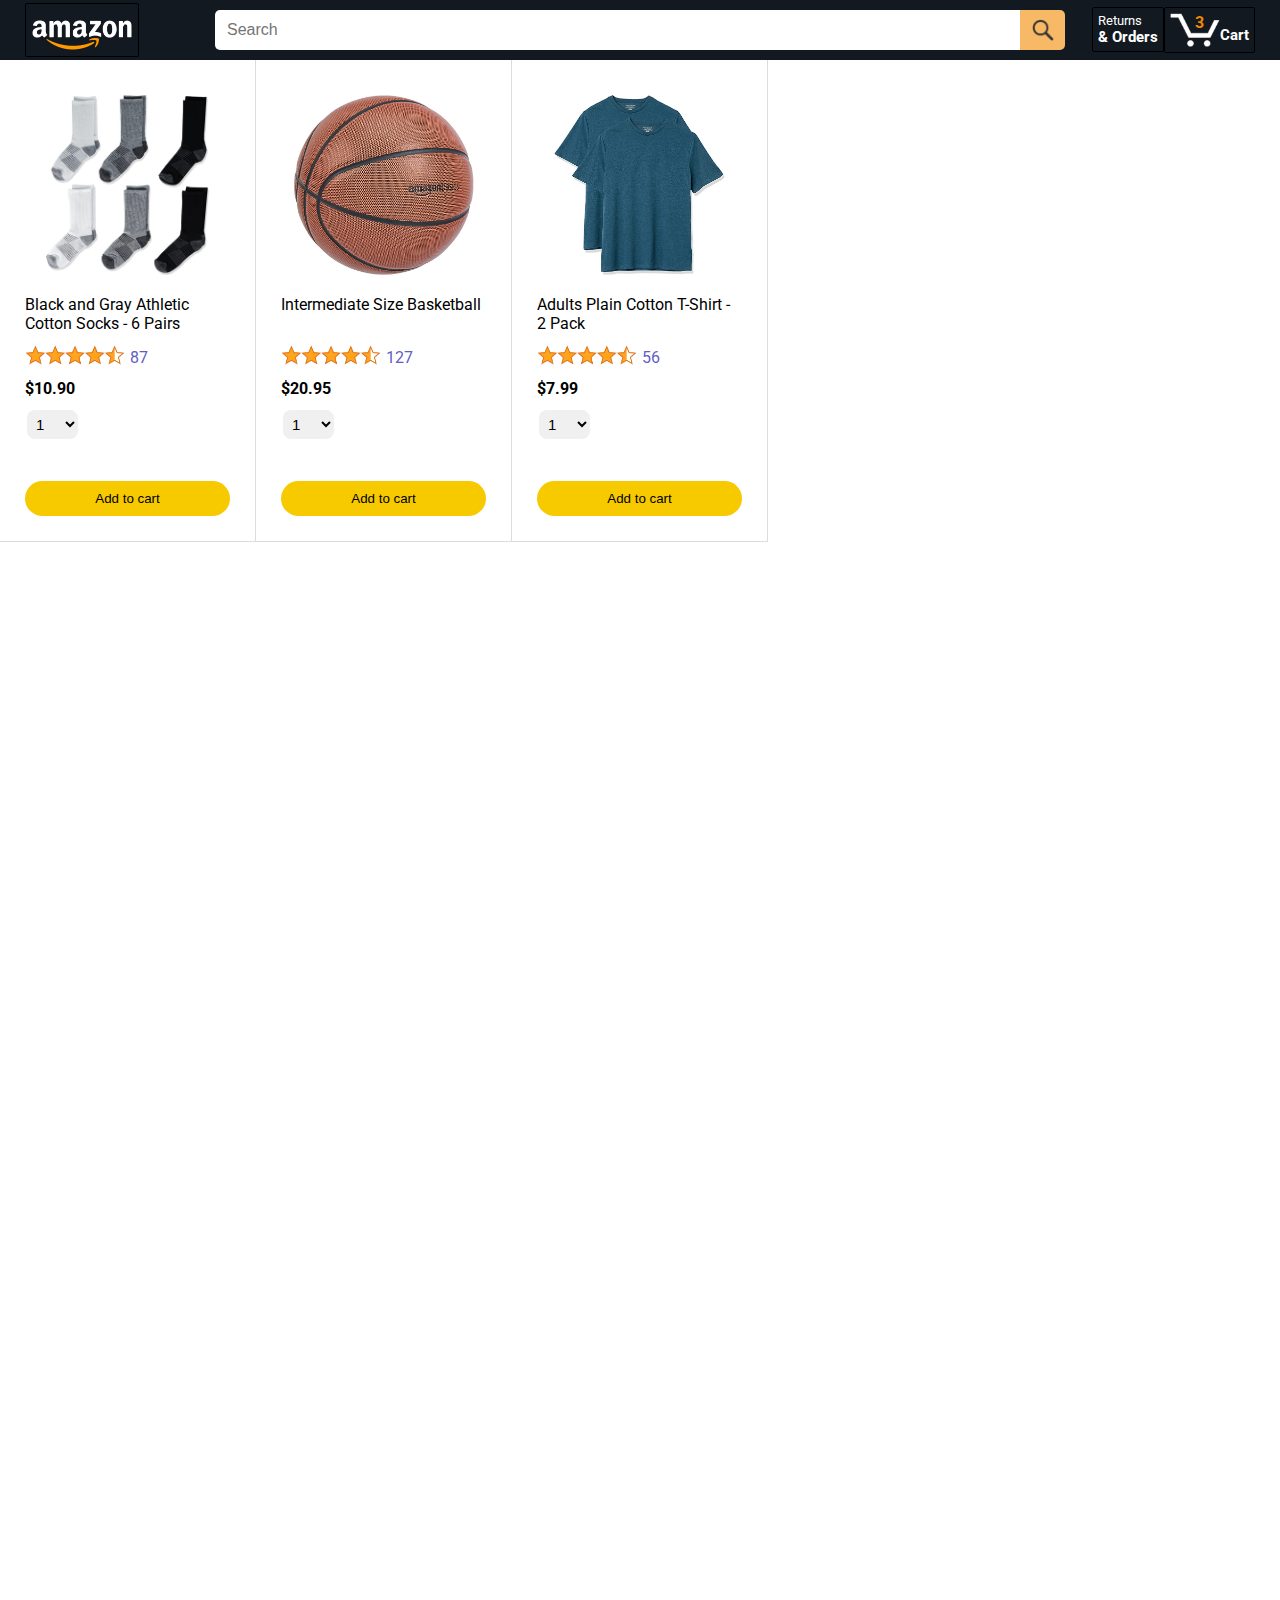
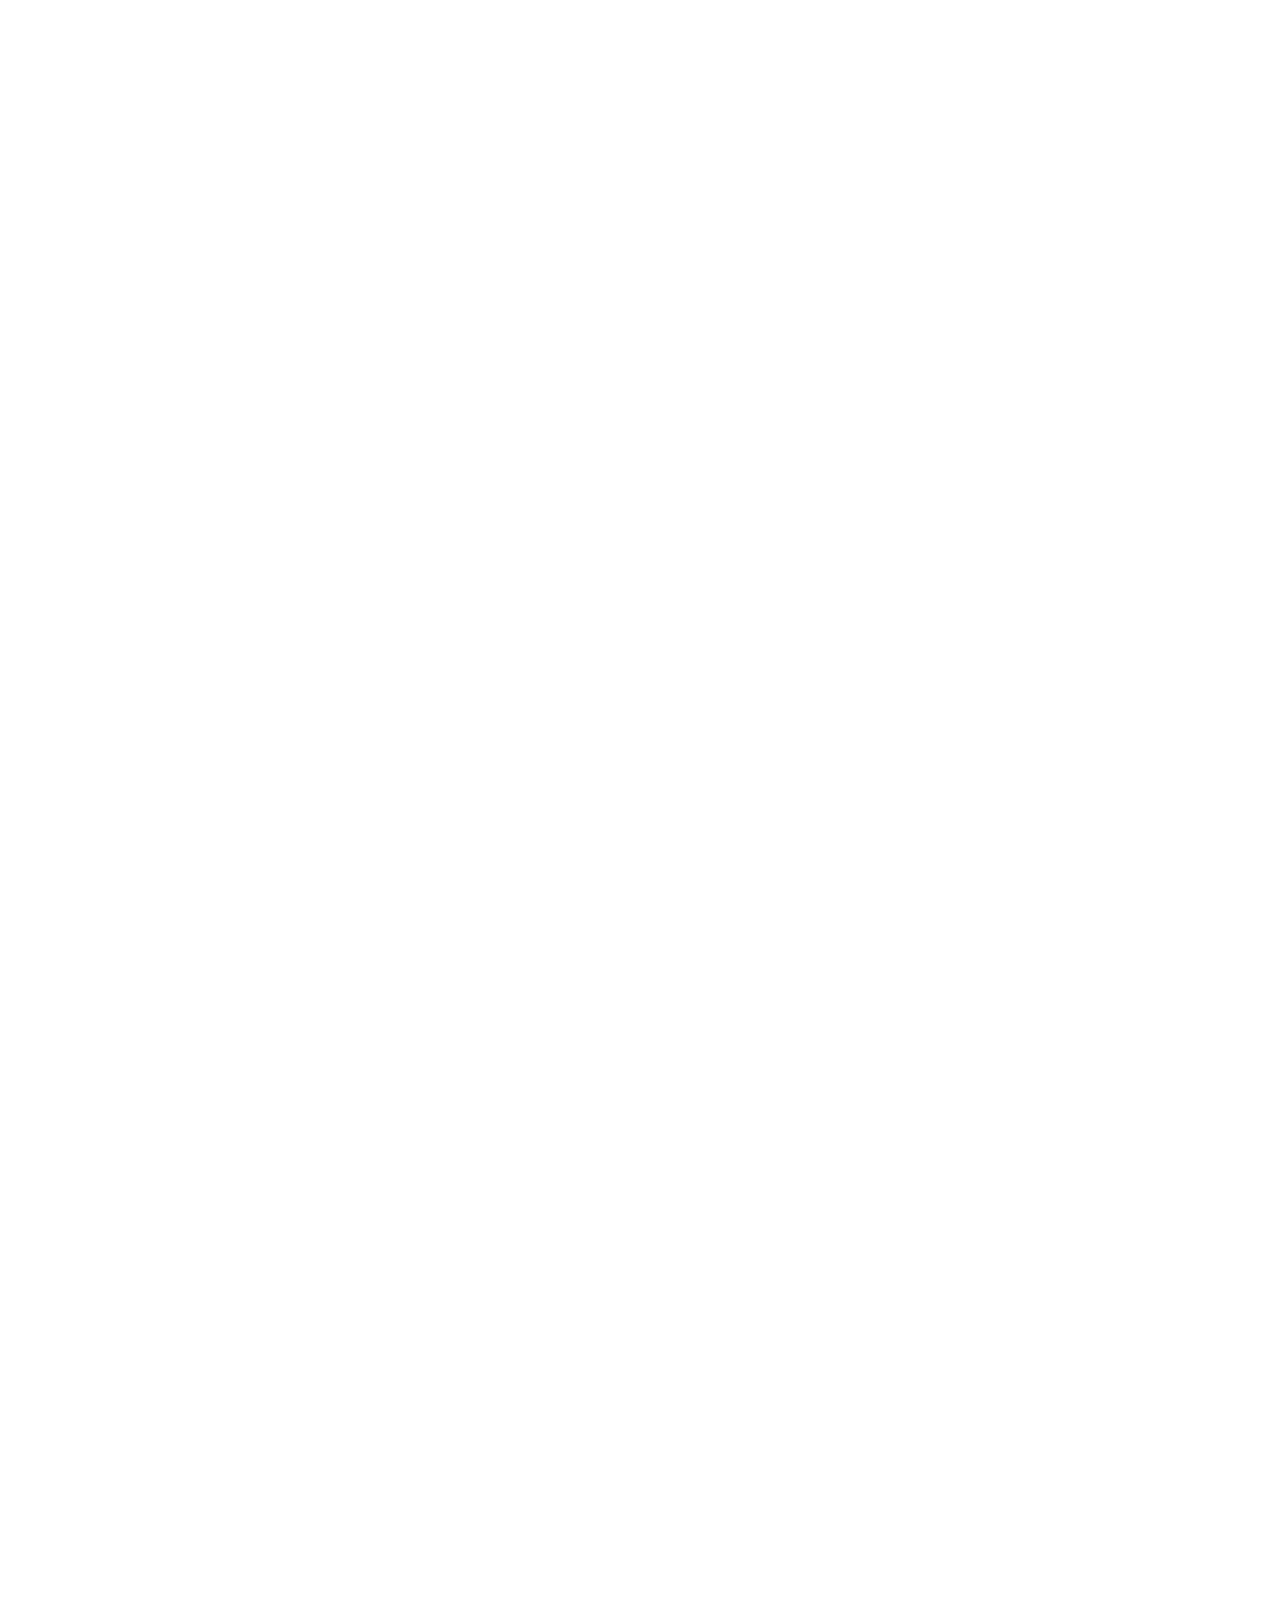
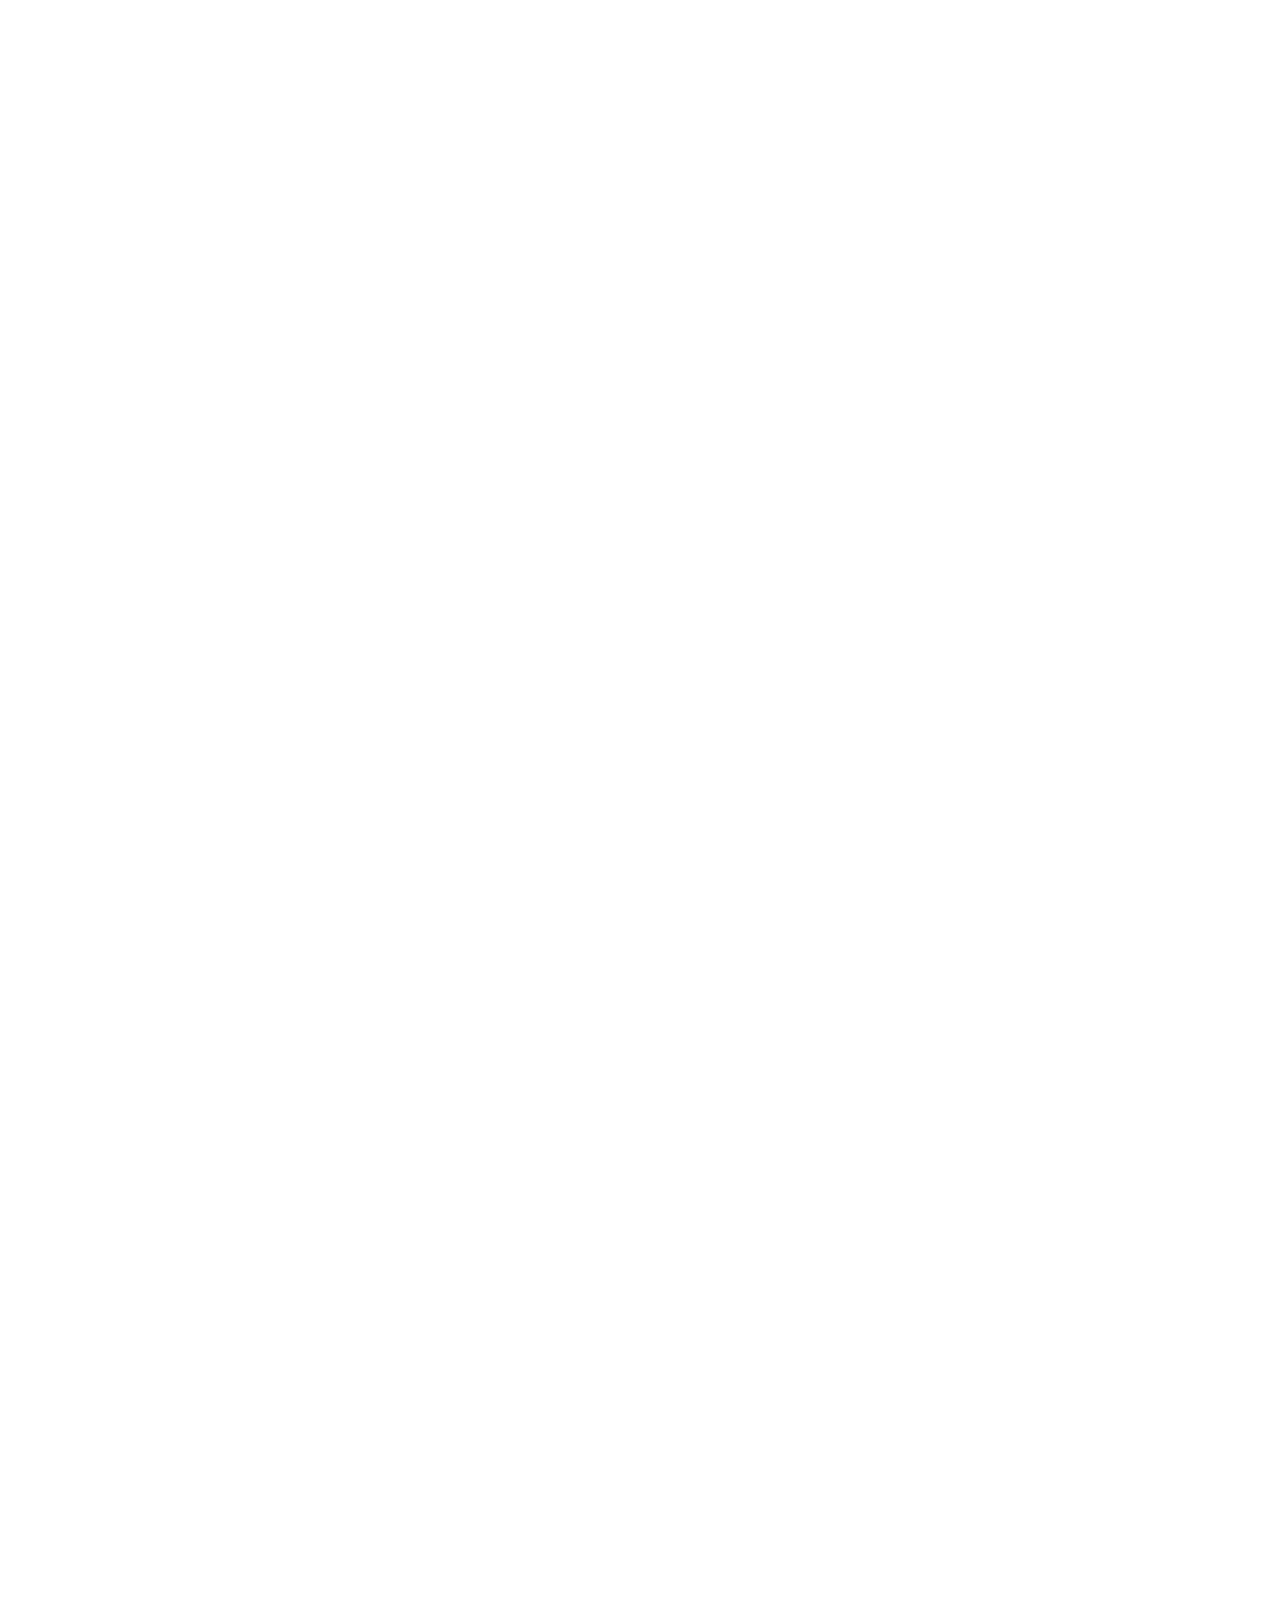
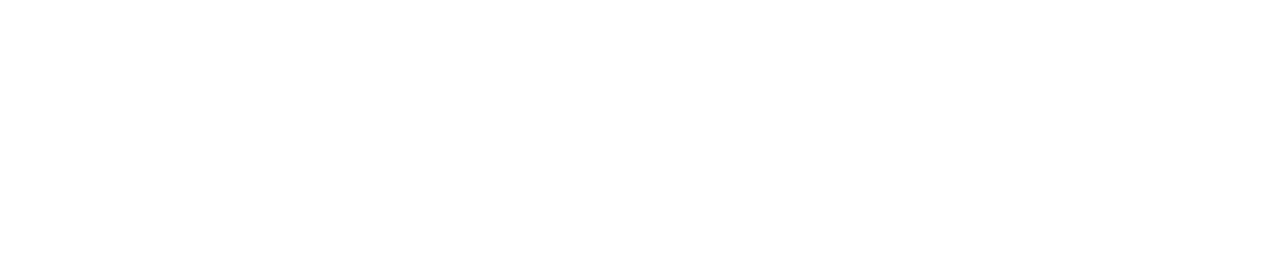
==== index.html @ 3d9d29e9 "navigation fixes" ====
<!DOCTYPE html>
<html lang="en">
  <head>
    <meta charset="UTF-8" />
    <meta name="viewport" content="width=device-width, initial-scale=1.0" />
    <title>Amazon Clone</title>
    <link rel="preconnect" href="https://fonts.googleapis.com" />
    <link rel="preconnect" href="https://fonts.gstatic.com" crossorigin />
    <link
      href="https://fonts.googleapis.com/css2?family=Roboto:wght@400;500;700&display=swap"
      rel="stylesheet"
    />
    <link rel="stylesheet" href="styles/general.css" />
    <link rel="stylesheet" href="styles/navbar.css" />
    <link rel="stylesheet" href="styles/items.css" />
  </head>
  <body>
    <nav class="navbar">
      <div class="left-section">
        <a class="header-link" href="/">
          <img
            class="amazon-mobile-logo"
            src="images/amazon-mobile-logo-white.png"
            alt=""
          />
          <img class="amazon-logo" src="images/amazon-logo-white.png" alt="" />
        </a>
      </div>

      <div class="middle-section">
        <input class="search-input" type="text" placeholder="Search" />
        <button class="search-icon-container">
          <img class="search-icon" src="images/search-icon.png" alt="" />
        </button>
      </div>

      <div class="right-section">
        <a class="orders-link header-link" href="orders.html">
          <div class="returns-text">Returns</div>
          <div class="orders-text">& Orders</div>
        </a>
        <a class="cart-link header-link" href="checkout.html">
          <img class="cart-count-icon" src="images/cart-icon.png" alt="" />
          <div class="cart-count">3</div>
          <div class="cart-text">Cart</div>
        </a>
      </div>
    </nav>

    <div class="main">
      <div class="item-card">
        <div class="image-container">
          <img
            class="item-image"
            src="images/athletic-cotton-socks-6-pairs.jpg"
            alt=""
          />
        </div>
        <div class="item-name">
          Black and Gray Athletic Cotton Socks - 6 Pairs
        </div>
        <div class="item-ratings">
          <img class="stars" src="images/rating-45.png" alt="" />
          <span class="count">87</span>
        </div>
        <div class="item-price">$10.90</div>
        <select class="item-quantity" name="item-quantity" id="">
          <option value="1">1</option>
          <option value="2">2</option>
          <option value="3">3</option>
          <option value="4">4</option>
          <option value="5">5</option>
          <option value="6">6</option>
          <option value="7">7</option>
          <option value="8">8</option>
          <option value="9">9</option>
          <option value="10">10</option>
        </select>
        <button class="add-to-cart-btn">Add to cart</button>
      </div>

      <div class="item-card">
        <div class="image-container">
          <img
            class="item-image"
            src="images/intermediate-composite-basketball.jpg"
            alt=""
          />
        </div>
        <div class="item-name">Intermediate Size Basketball</div>
        <div class="item-ratings">
          <img class="stars" src="images/rating-45.png" alt="" />
          <span class="count">127</span>
        </div>
        <div class="item-price">$20.95</div>
        <select class="item-quantity" name="item-quantity" id="">
          <option value="1">1</option>
          <option value="2">2</option>
          <option value="3">3</option>
          <option value="4">4</option>
          <option value="5">5</option>
          <option value="6">6</option>
          <option value="7">7</option>
          <option value="8">8</option>
          <option value="9">9</option>
          <option value="10">10</option>
        </select>
        <button class="add-to-cart-btn">Add to cart</button>
      </div>

      <div class="item-card">
        <div class="image-container">
          <img
            class="item-image"
            src="images/adults-plain-cotton-tshirt-2-pack-teal.jpg"
            alt=""
          />
        </div>
        <div class="item-name">Adults Plain Cotton T-Shirt - 2 Pack</div>
        <div class="item-ratings">
          <img class="stars" src="images/rating-45.png" alt="" />
          <span class="count">56</span>
        </div>
        <div class="item-price">$7.99</div>
        <select class="item-quantity" name="item-quantity" id="">
          <option value="1">1</option>
          <option value="2">2</option>
          <option value="3">3</option>
          <option value="4">4</option>
          <option value="5">5</option>
          <option value="6">6</option>
          <option value="7">7</option>
          <option value="8">8</option>
          <option value="9">9</option>
          <option value="10">10</option>
        </select>
        <button class="add-to-cart-btn">Add to cart</button>
      </div>
    </div>
  </body>
</html>
---- styles/general.css ----
* {
  margin: 0;
  padding: 0;
  box-sizing: border-box;
  border: none;
}

body {
  height: 5000px;
  font-family: Roboto, Arial, sans-serif;
}

button {
  cursor: pointer;
}
---- styles/navbar.css ----
.navbar {
    position: fixed;
    top: 0;
    left: 0;
    right: 0;
    height: 60px;

    display: flex;
    flex-direction: row;
    justify-content: space-between;
    align-items: center;

    background-color: #131921;
    padding: 0px 5px 0px 5px;
}

@media screen and (min-width:576px){
    .navbar {
        padding: 0px 25px;

    }
}

.header-link {
    color: inherit;
    text-decoration: none;
    border: 1px solid #000;
    cursor: pointer;
    border-radius: 2px;
    padding: 6px;
}

.header-link:hover {
    border: 1px solid white;
}

.left-section {
    display: flex;
    flex-direction: row;
    align-items: center;
}

.amazon-mobile-logo {
    width: 35px;
    margin-top: 5px;
}

.amazon-logo {
    display: none;
}

@media  screen and (min-width:576px) {
    .amazon-mobile-logo {
        display: none;
    }

    .amazon-logo {
        display: block;
        width: 100px;
        margin-top: 10px;
    }

}
@media  screen and (min-width:768px) {
    .left-section {
        width: 180px;
    }

}

.middle-section {
    max-width: 850px;
    flex: 1;
    display: flex;
    flex-direction: row;
    margin: 0 10px;
}

.search-input {
    flex: 1;
    font-size: 16px;
    padding-left: 12px;
    border-top-left-radius: 5px;
    border-bottom-left-radius: 5px;
    width: 0;
}

.search-input:focus {
    outline: none;
    border: 3px solid #F8B967;
}

.search-icon-container {
    background-color: #F8B967;
    border-top-right-radius: 5px;
    border-bottom-right-radius: 5px;
    width: 45px;
    height: 40px;

    display: flex;
    flex-direction: row;
    align-items: center;
    justify-content: center;
}

.search-icon {
    width: 22px;
}

.right-section {
    color:white;
    /* width: 180px; */

    display: flex;
    flex-direction: row;
    justify-content: end;
    align-items: center;
    flex-shrink: 0;
}

@media screen and (min-width:768px){
    .right-section {
        width: 180px;

    }
}

.orders-link,
.cart-link {
    padding: 5px;
}

.returns-text {
    font-size: 13px;
} 

.orders-text,
.cart-text {
    font-size: 15px;
    font-weight:bold;
}

.cart-count-icon {
    width: 50px;
}

.cart-link {
    display: flex;
    flex-direction: row;
    align-items: center;
    position: relative;
}

.cart-text {
    margin-top: 10px;
}

.cart-count {
    color: #F08804;
    position: absolute;
    top: 5px;
    left: 30px;
    font-weight: 700;
    font-size: 16px;
}
---- styles/items.css ----
.main {
    margin-top: 60px;
    display: grid;
    grid-template-columns: 1fr;
}


@media screen and (min-width: 576px){
    .main {
        grid-template-columns: 1fr 1fr;
    }

    .item-card {
        border-right: 1px solid rgb(221, 219, 219);
    }
}

@media screen and (min-width: 768px){
    .main {
        grid-template-columns: 1fr 1fr 1fr;
    }
}

@media screen and (min-width: 992px){
    .main {
        grid-template-columns: 1fr 1fr 1fr 1fr;
    }
}

@media screen and (min-width: 1200px){
    .main {
        grid-template-columns: 1fr 1fr 1fr 1fr 1fr;
    }
}

.item-card {
    display: flex;
    flex-direction: column;
    padding: 35px 25px 25px 25px;
    border-bottom: 1px solid rgb(221, 219, 219);
}

.image-container {
    height: 180px;
    display: flex;
    flex-direction: row;
    justify-content: center;
    align-items: center;
    margin-bottom: 20px;
}

.item-image {
    max-height: 100%;   
    max-width: 100%;
}

.item-name {
    height: 40px;
}

.item-ratings {
    margin-top: 8px;
    display: flex;
    flex-direction: row;
    align-items: center;
}
.item-ratings .stars {
    width: 100px;
}
.item-ratings .count {
    color: rgb(96, 96, 195);
    margin-top:5px;
    margin-left: 5px;
}

.item-price {
    font-weight: bold;
    margin-top: 12px;
}

.item-quantity {
    margin-top: 10px;
    width: 55px;
    padding: 5px;
    border-radius: 10px;
    font-size: 15px;
    background-color: #F0F0F0;
    border: 2px solid #fff; 
    cursor: pointer;
}

.item-quantity:focus {
    outline: none;
    border: 2px solid #dbb303; 
}

.add-to-cart-btn {
    margin-top: 40px;
    background-color: #F7CA00;
    padding: 10px 0px 10px 0px;
    border-radius: 30px;
}

.add-to-cart-btn:hover {
    background-color: #edc202;
}
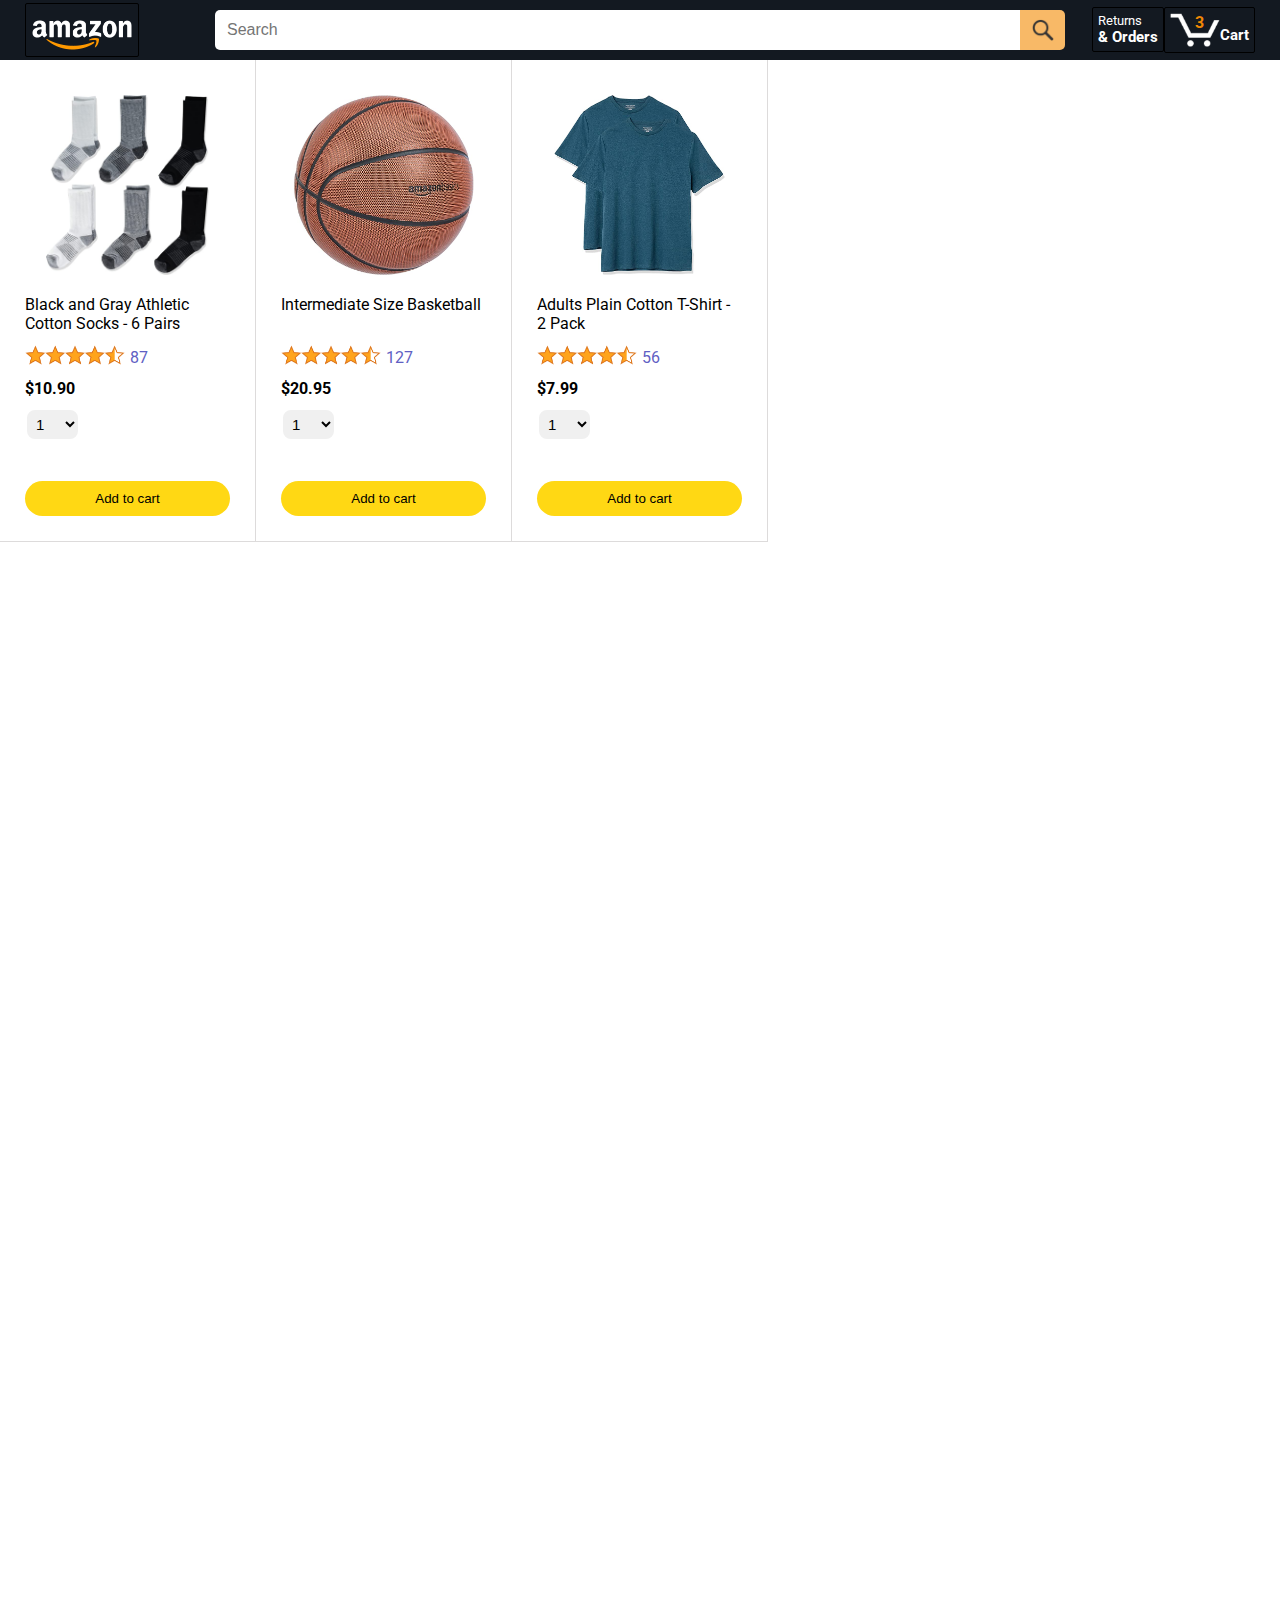
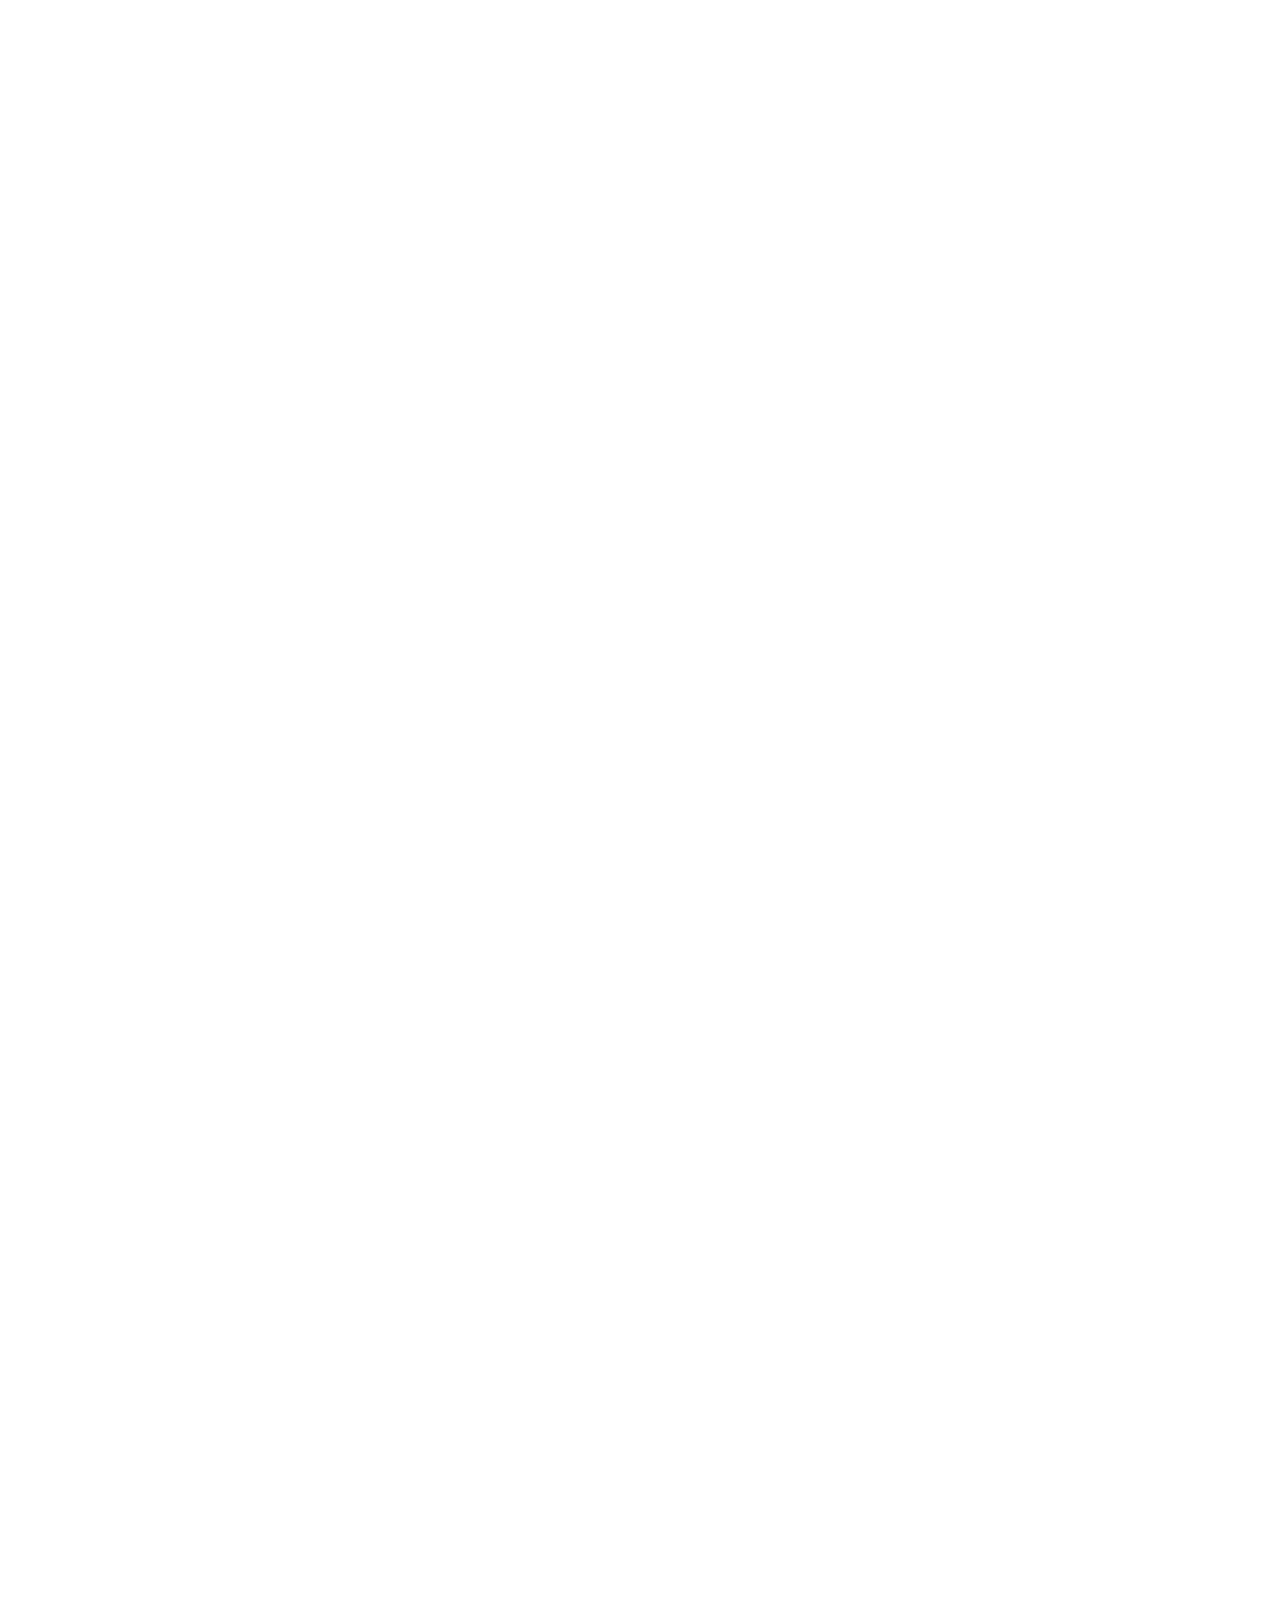
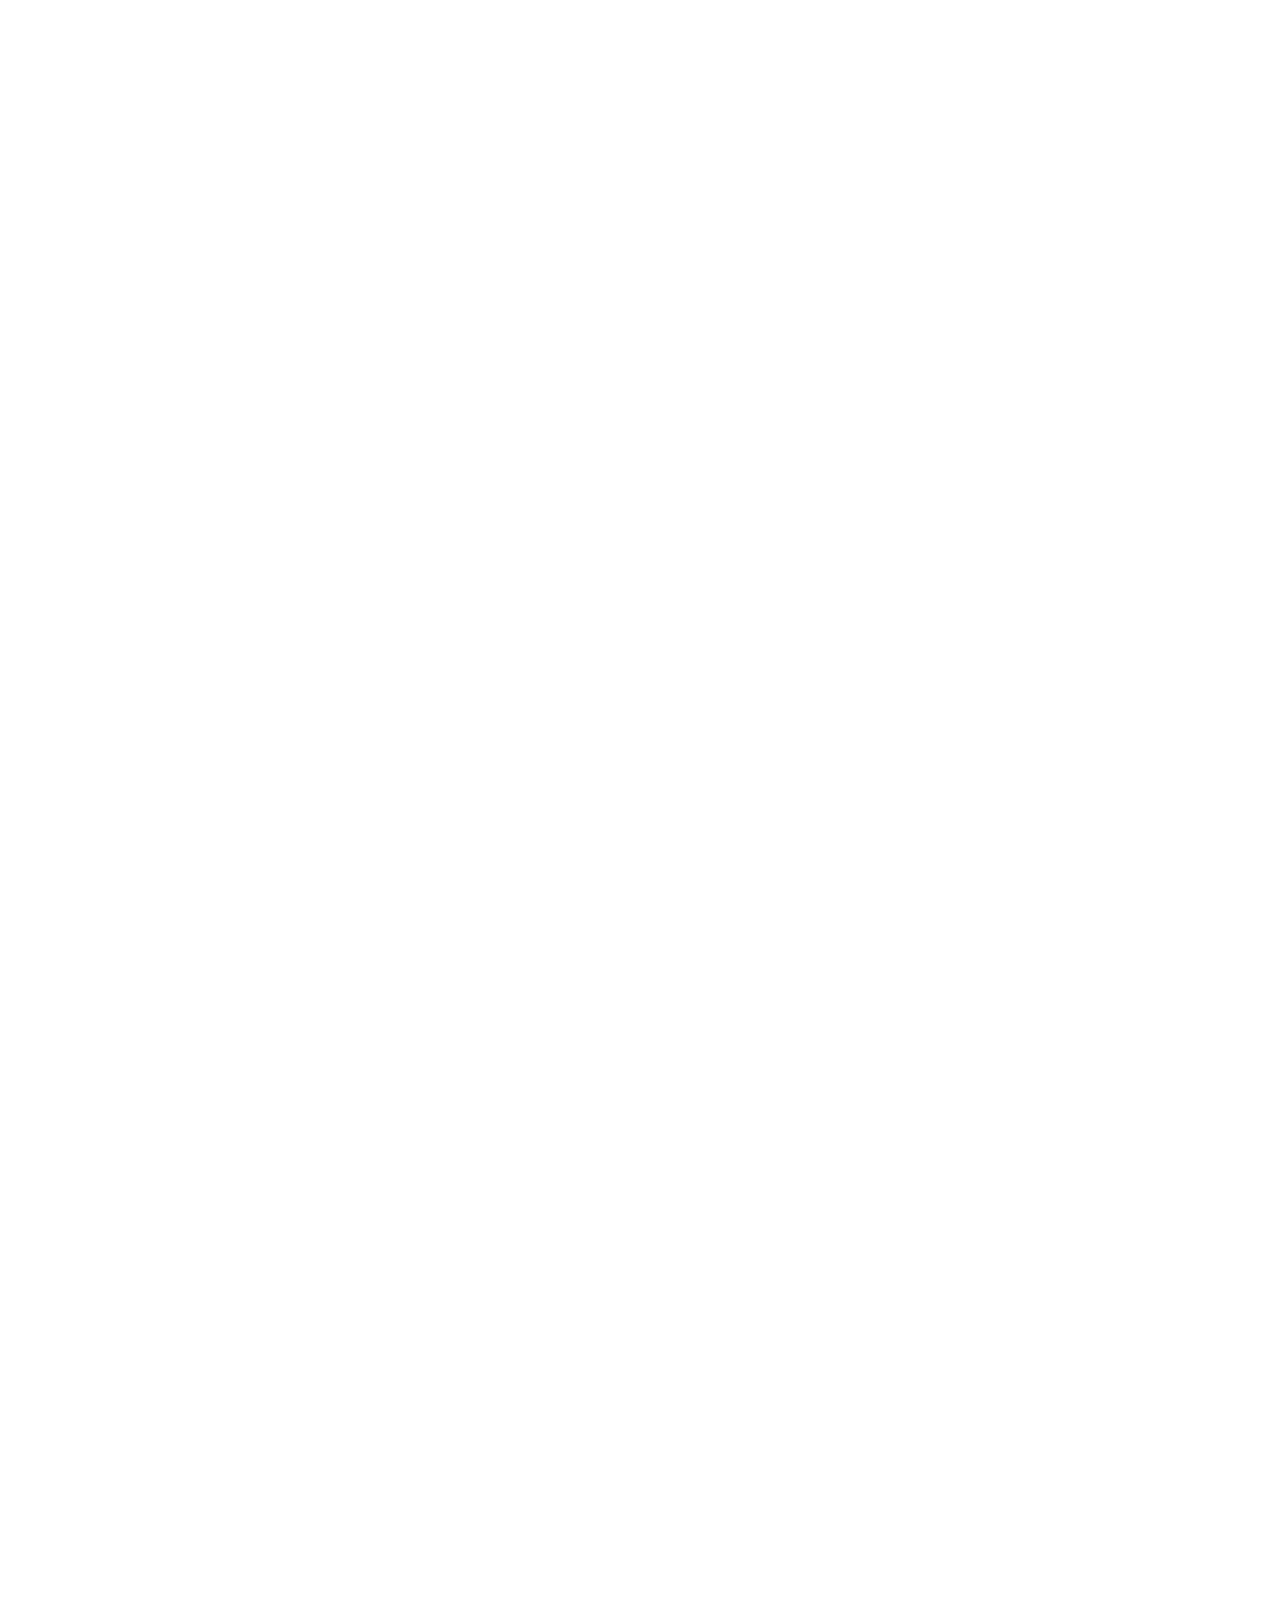
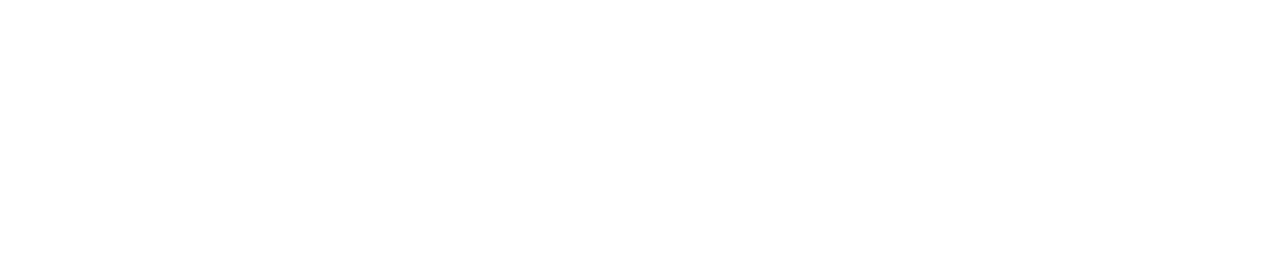
==== commit 8d3a4d16: "generation items using javascript" ====
--- a/index.html
+++ b/index.html
@@ -17,7 +17,7 @@
   <body>
     <nav class="navbar">
       <div class="left-section">
-        <a class="header-link" href="/">
+        <a class="header-link" href="index.html">
           <img
             class="amazon-mobile-logo"
             src="images/amazon-mobile-logo-white.png"
@@ -47,95 +47,8 @@
       </div>
     </nav>
 
-    <div class="main">
-      <div class="item-card">
-        <div class="image-container">
-          <img
-            class="item-image"
-            src="images/athletic-cotton-socks-6-pairs.jpg"
-            alt=""
-          />
-        </div>
-        <div class="item-name">
-          Black and Gray Athletic Cotton Socks - 6 Pairs
-        </div>
-        <div class="item-ratings">
-          <img class="stars" src="images/rating-45.png" alt="" />
-          <span class="count">87</span>
-        </div>
-        <div class="item-price">$10.90</div>
-        <select class="item-quantity" name="item-quantity" id="">
-          <option value="1">1</option>
-          <option value="2">2</option>
-          <option value="3">3</option>
-          <option value="4">4</option>
-          <option value="5">5</option>
-          <option value="6">6</option>
-          <option value="7">7</option>
-          <option value="8">8</option>
-          <option value="9">9</option>
-          <option value="10">10</option>
-        </select>
-        <button class="add-to-cart-btn">Add to cart</button>
-      </div>
+    <div class="main"></div>
 
-      <div class="item-card">
-        <div class="image-container">
-          <img
-            class="item-image"
-            src="images/intermediate-composite-basketball.jpg"
-            alt=""
-          />
-        </div>
-        <div class="item-name">Intermediate Size Basketball</div>
-        <div class="item-ratings">
-          <img class="stars" src="images/rating-45.png" alt="" />
-          <span class="count">127</span>
-        </div>
-        <div class="item-price">$20.95</div>
-        <select class="item-quantity" name="item-quantity" id="">
-          <option value="1">1</option>
-          <option value="2">2</option>
-          <option value="3">3</option>
-          <option value="4">4</option>
-          <option value="5">5</option>
-          <option value="6">6</option>
-          <option value="7">7</option>
-          <option value="8">8</option>
-          <option value="9">9</option>
-          <option value="10">10</option>
-        </select>
-        <button class="add-to-cart-btn">Add to cart</button>
-      </div>
-
-      <div class="item-card">
-        <div class="image-container">
-          <img
-            class="item-image"
-            src="images/adults-plain-cotton-tshirt-2-pack-teal.jpg"
-            alt=""
-          />
-        </div>
-        <div class="item-name">Adults Plain Cotton T-Shirt - 2 Pack</div>
-        <div class="item-ratings">
-          <img class="stars" src="images/rating-45.png" alt="" />
-          <span class="count">56</span>
-        </div>
-        <div class="item-price">$7.99</div>
-        <select class="item-quantity" name="item-quantity" id="">
-          <option value="1">1</option>
-          <option value="2">2</option>
-          <option value="3">3</option>
-          <option value="4">4</option>
-          <option value="5">5</option>
-          <option value="6">6</option>
-          <option value="7">7</option>
-          <option value="8">8</option>
-          <option value="9">9</option>
-          <option value="10">10</option>
-        </select>
-        <button class="add-to-cart-btn">Add to cart</button>
-      </div>
-    </div>
+    <script src="scripts/index.js"></script>
   </body>
 </html>
--- a/styles/items.css
+++ b/styles/items.css
@@ -96,11 +96,11 @@
 
 .add-to-cart-btn {
     margin-top: 40px;
-    background-color: #F7CA00;
+    background-color: rgb(255, 216, 20);
     padding: 10px 0px 10px 0px;
     border-radius: 30px;
 }
 
 .add-to-cart-btn:hover {
-    background-color: #edc202;
+    background-color: rgb(252, 210, 0);
 }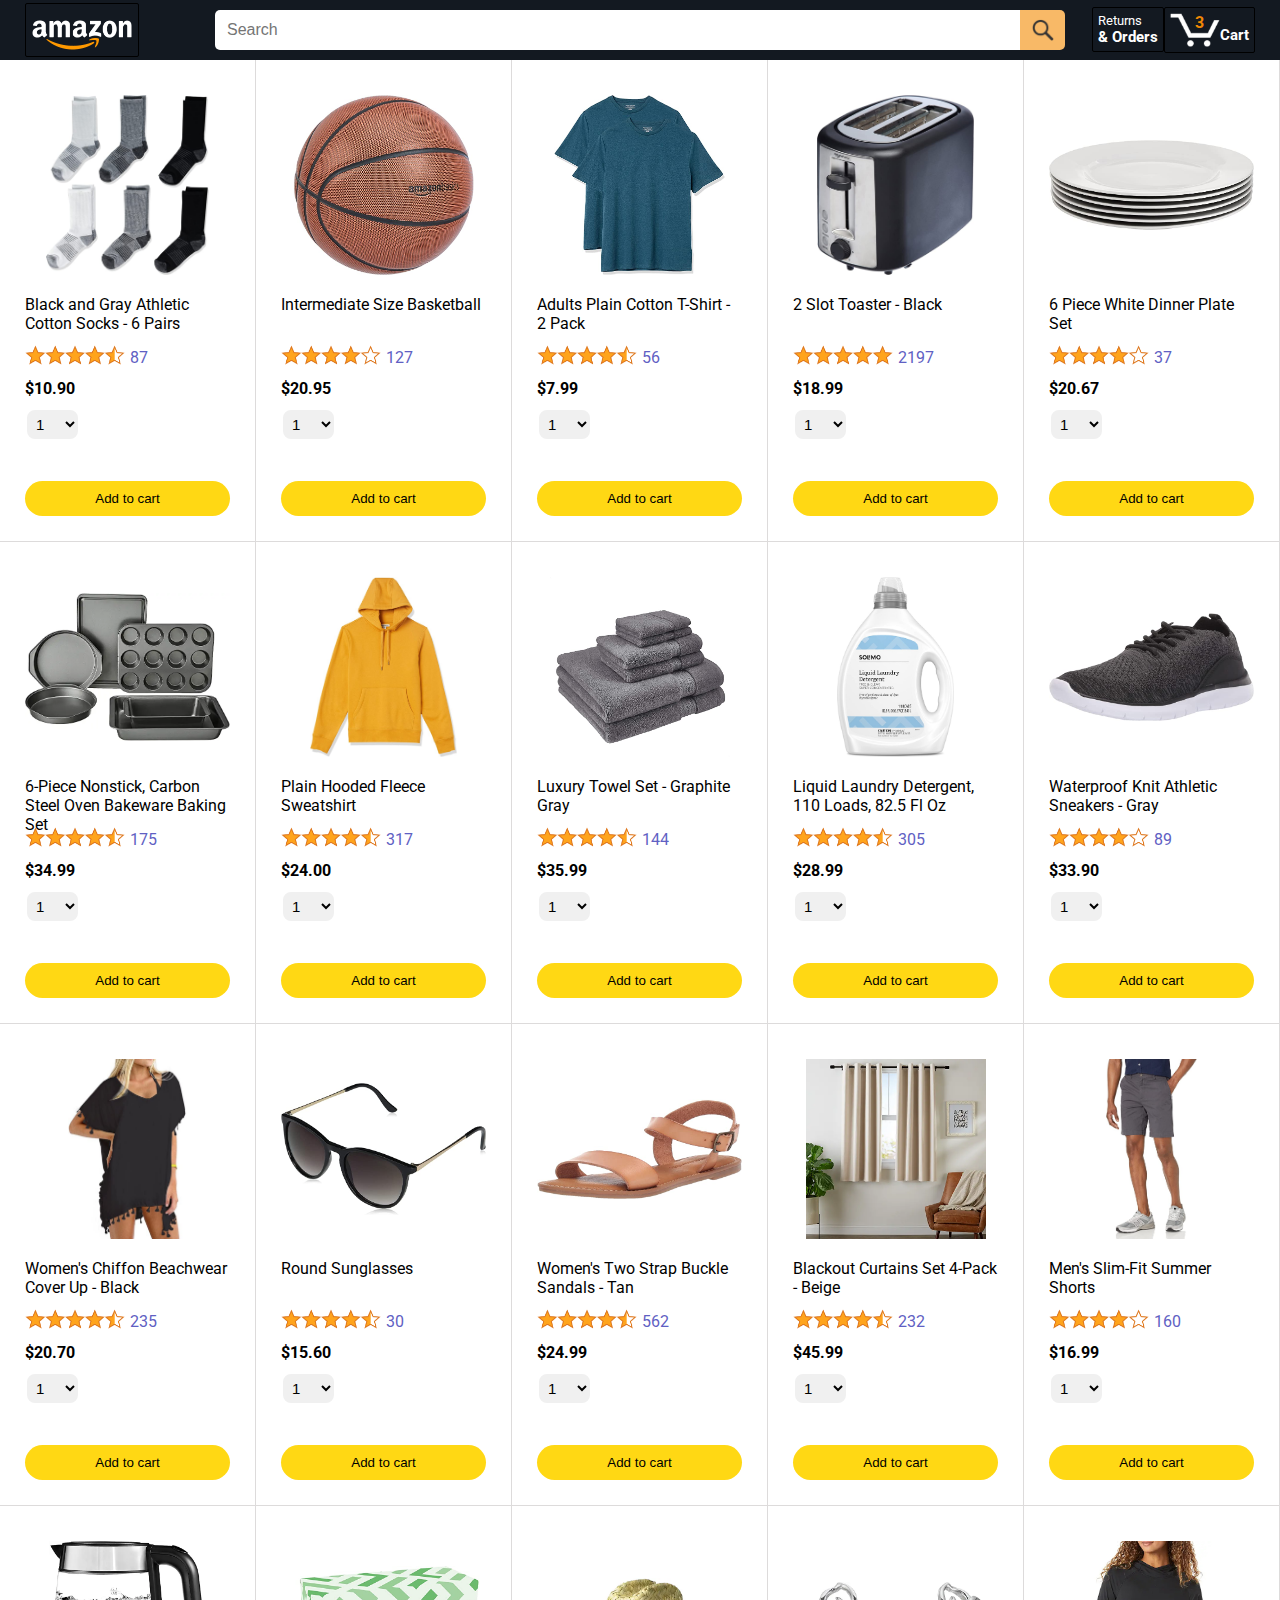
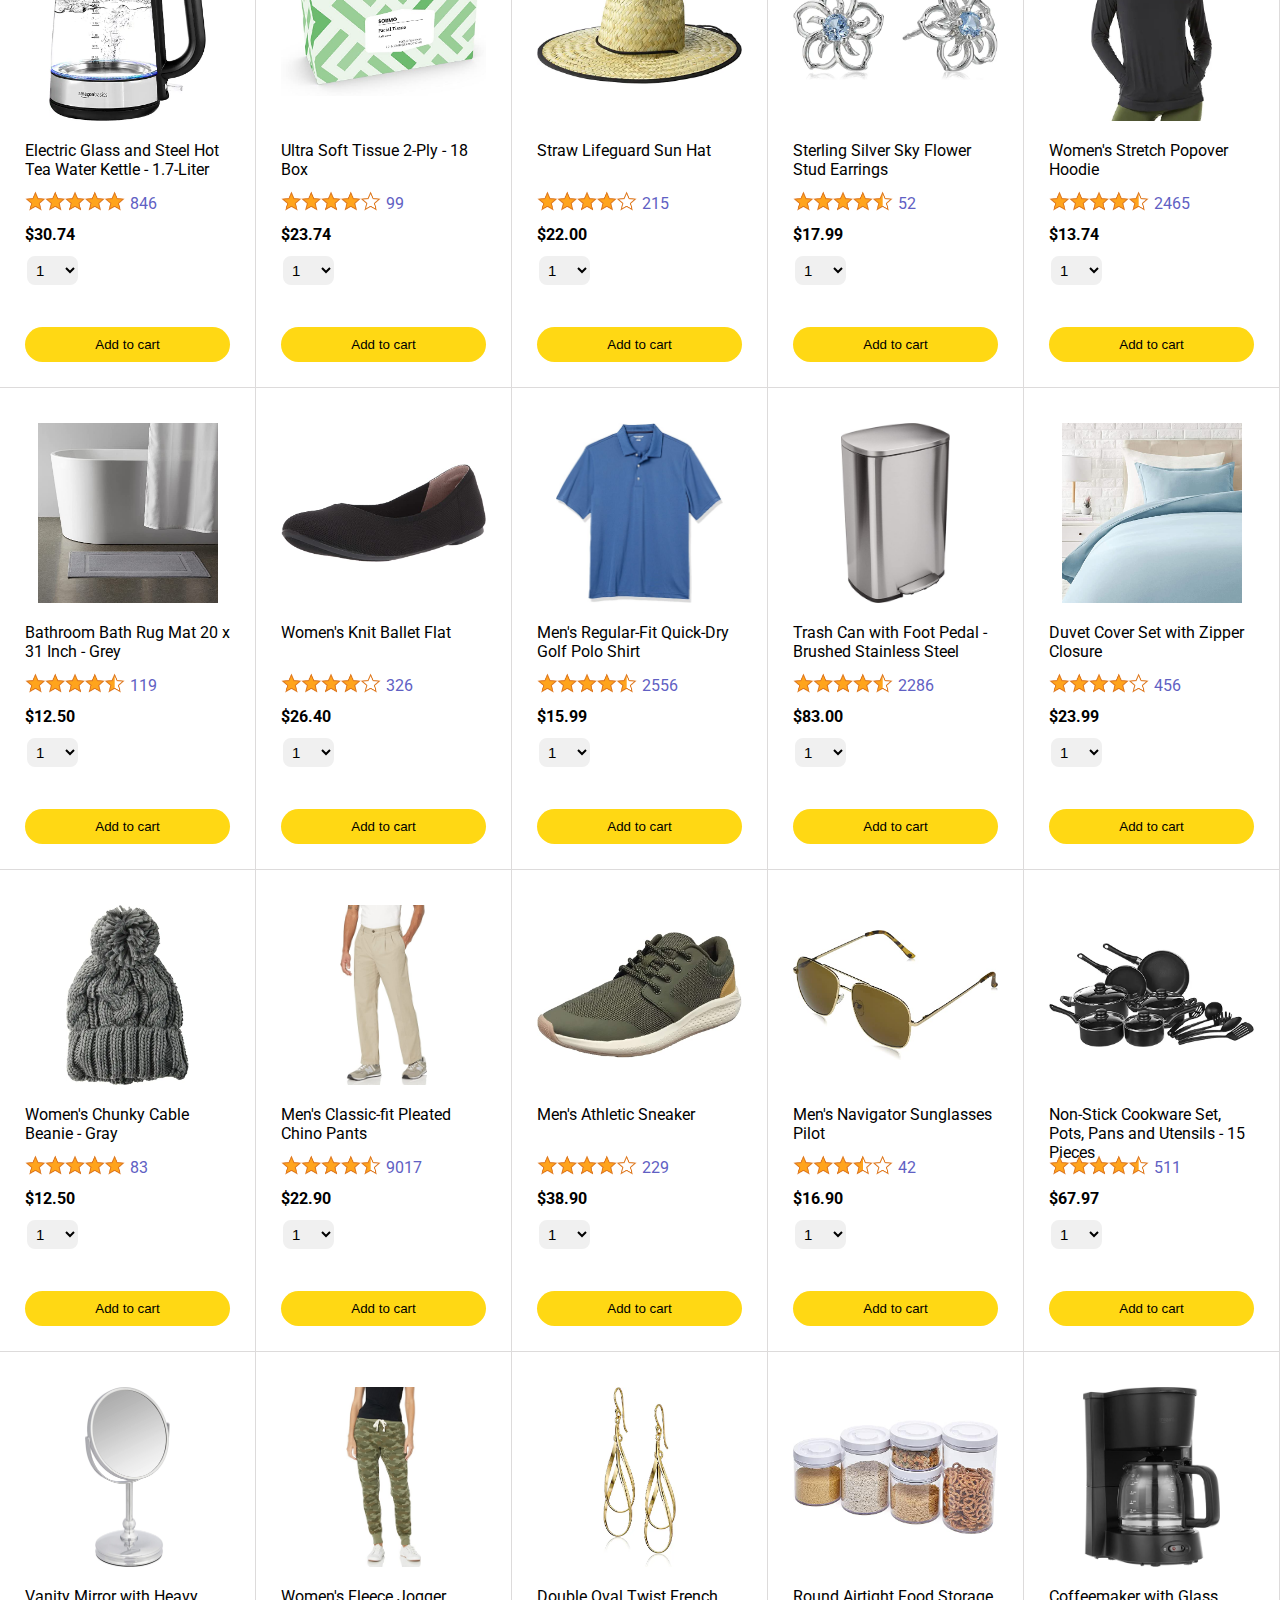
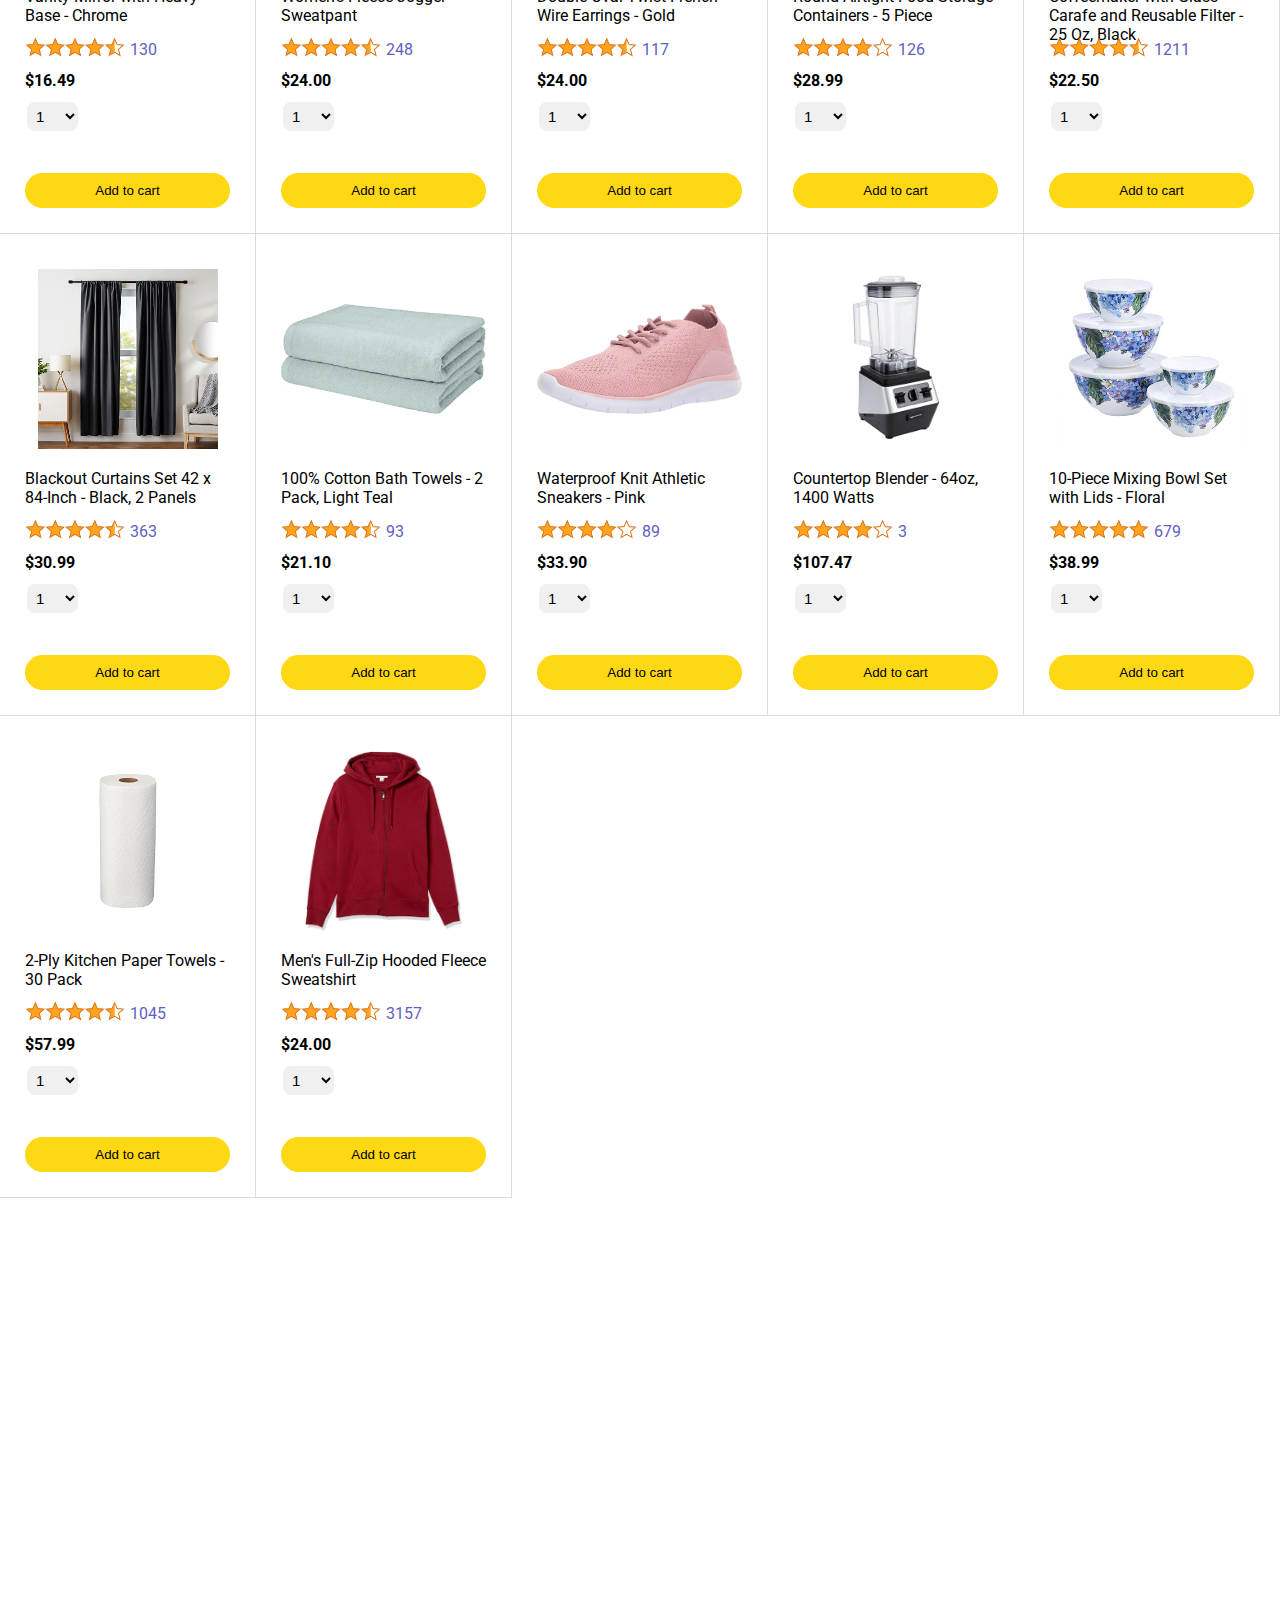
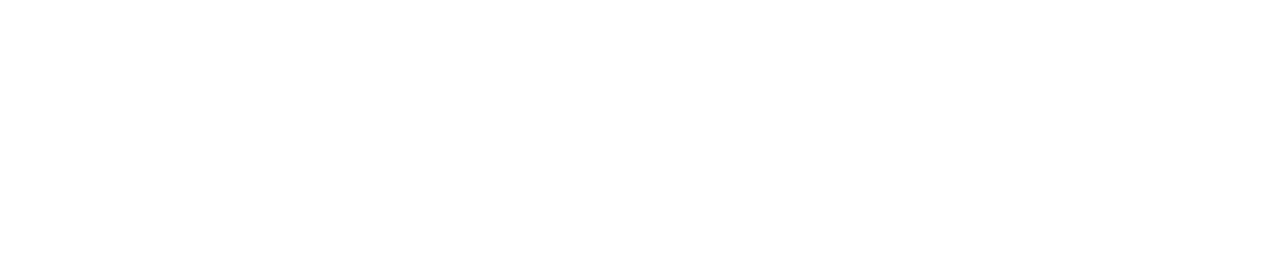
==== commit 16f85f32: "loading data from seperate file" ====
--- a/index.html
+++ b/index.html
@@ -49,6 +49,7 @@
 
     <div class="main"></div>
 
+    <script src="data/products.js"></script>
     <script src="scripts/index.js"></script>
   </body>
 </html>
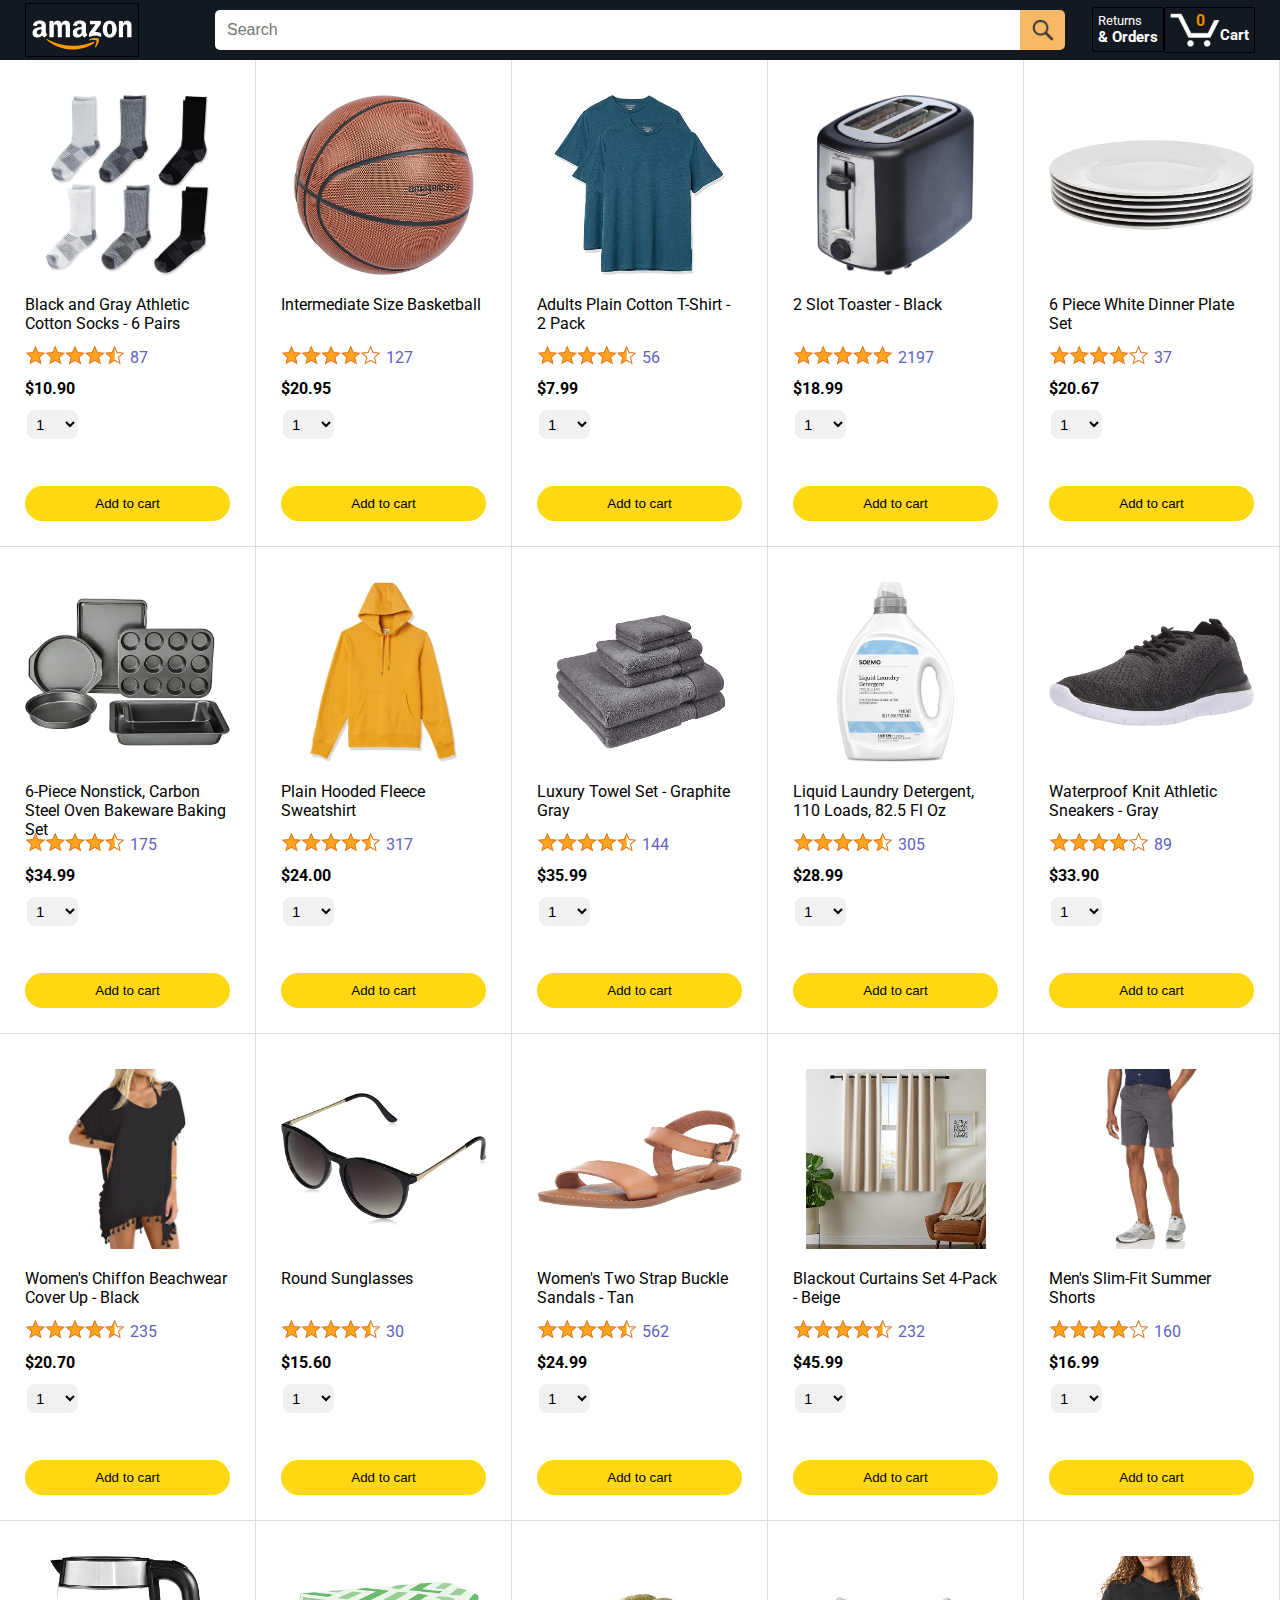
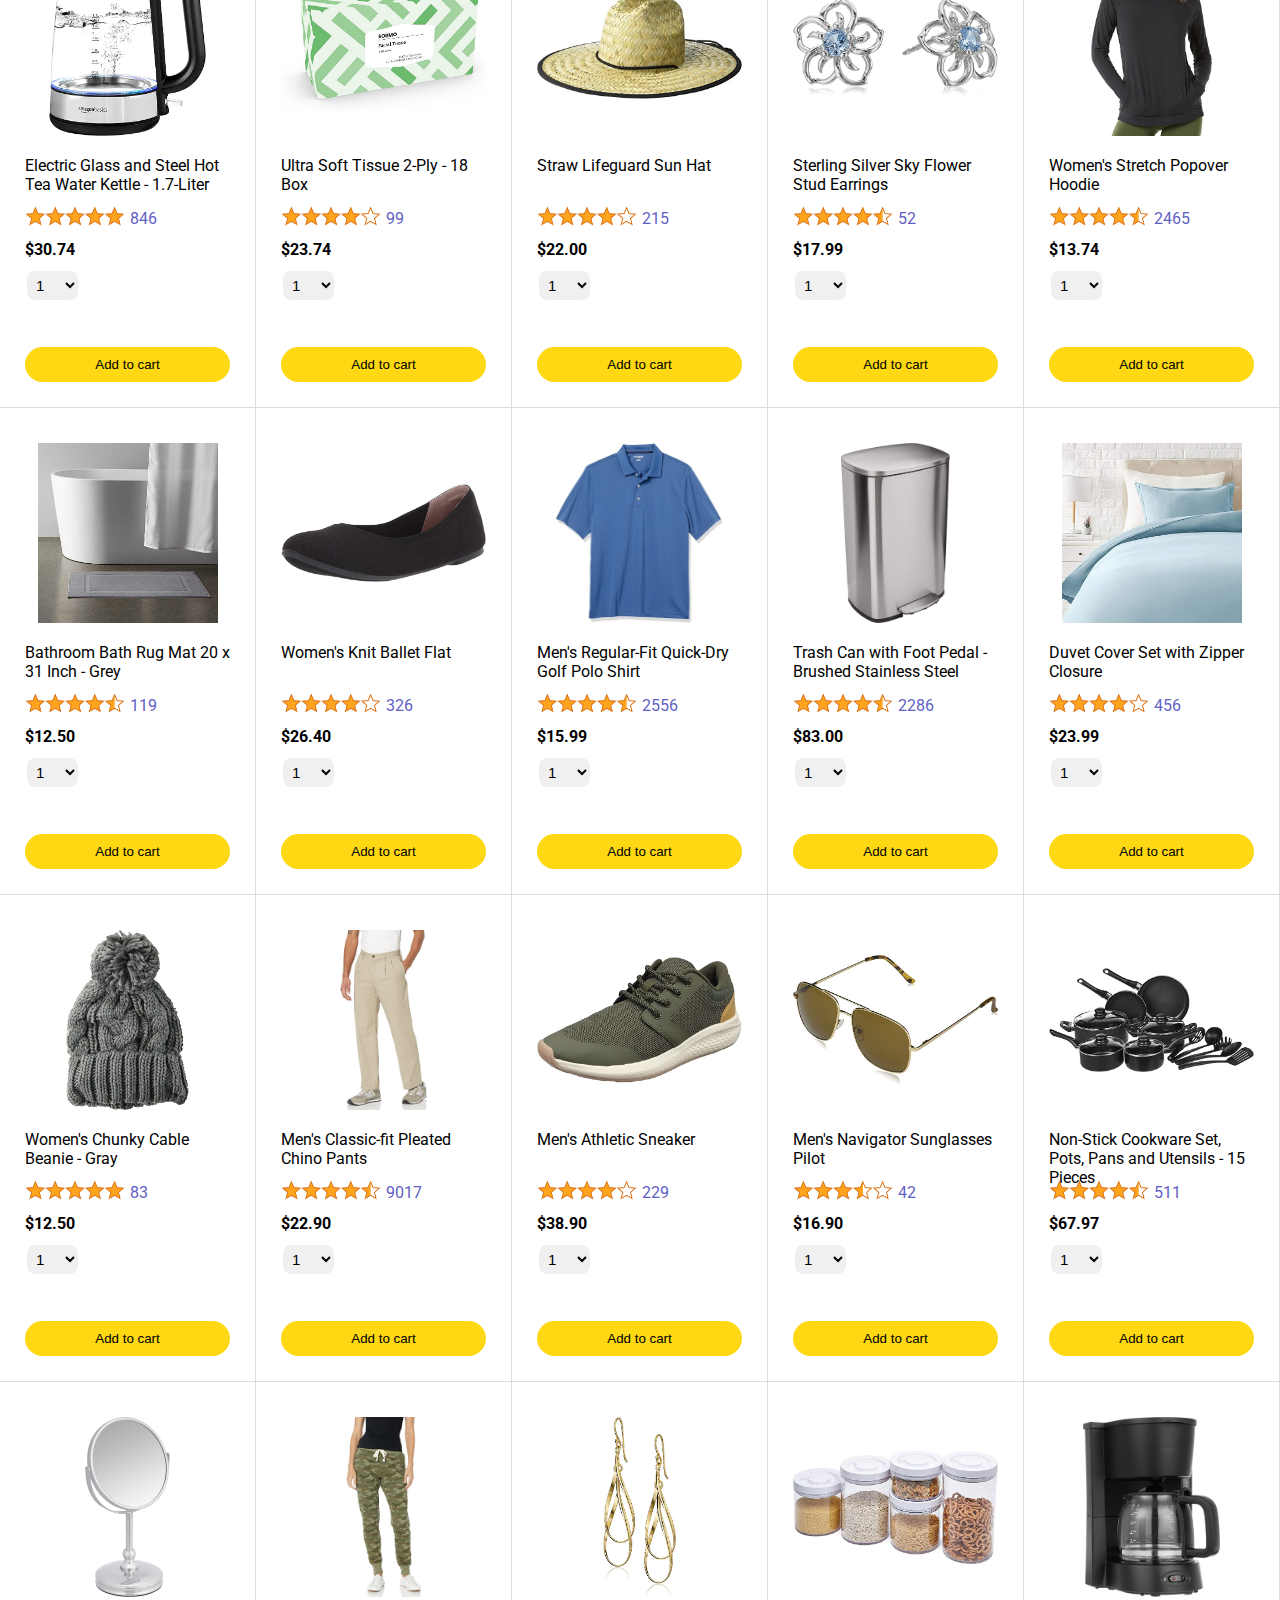
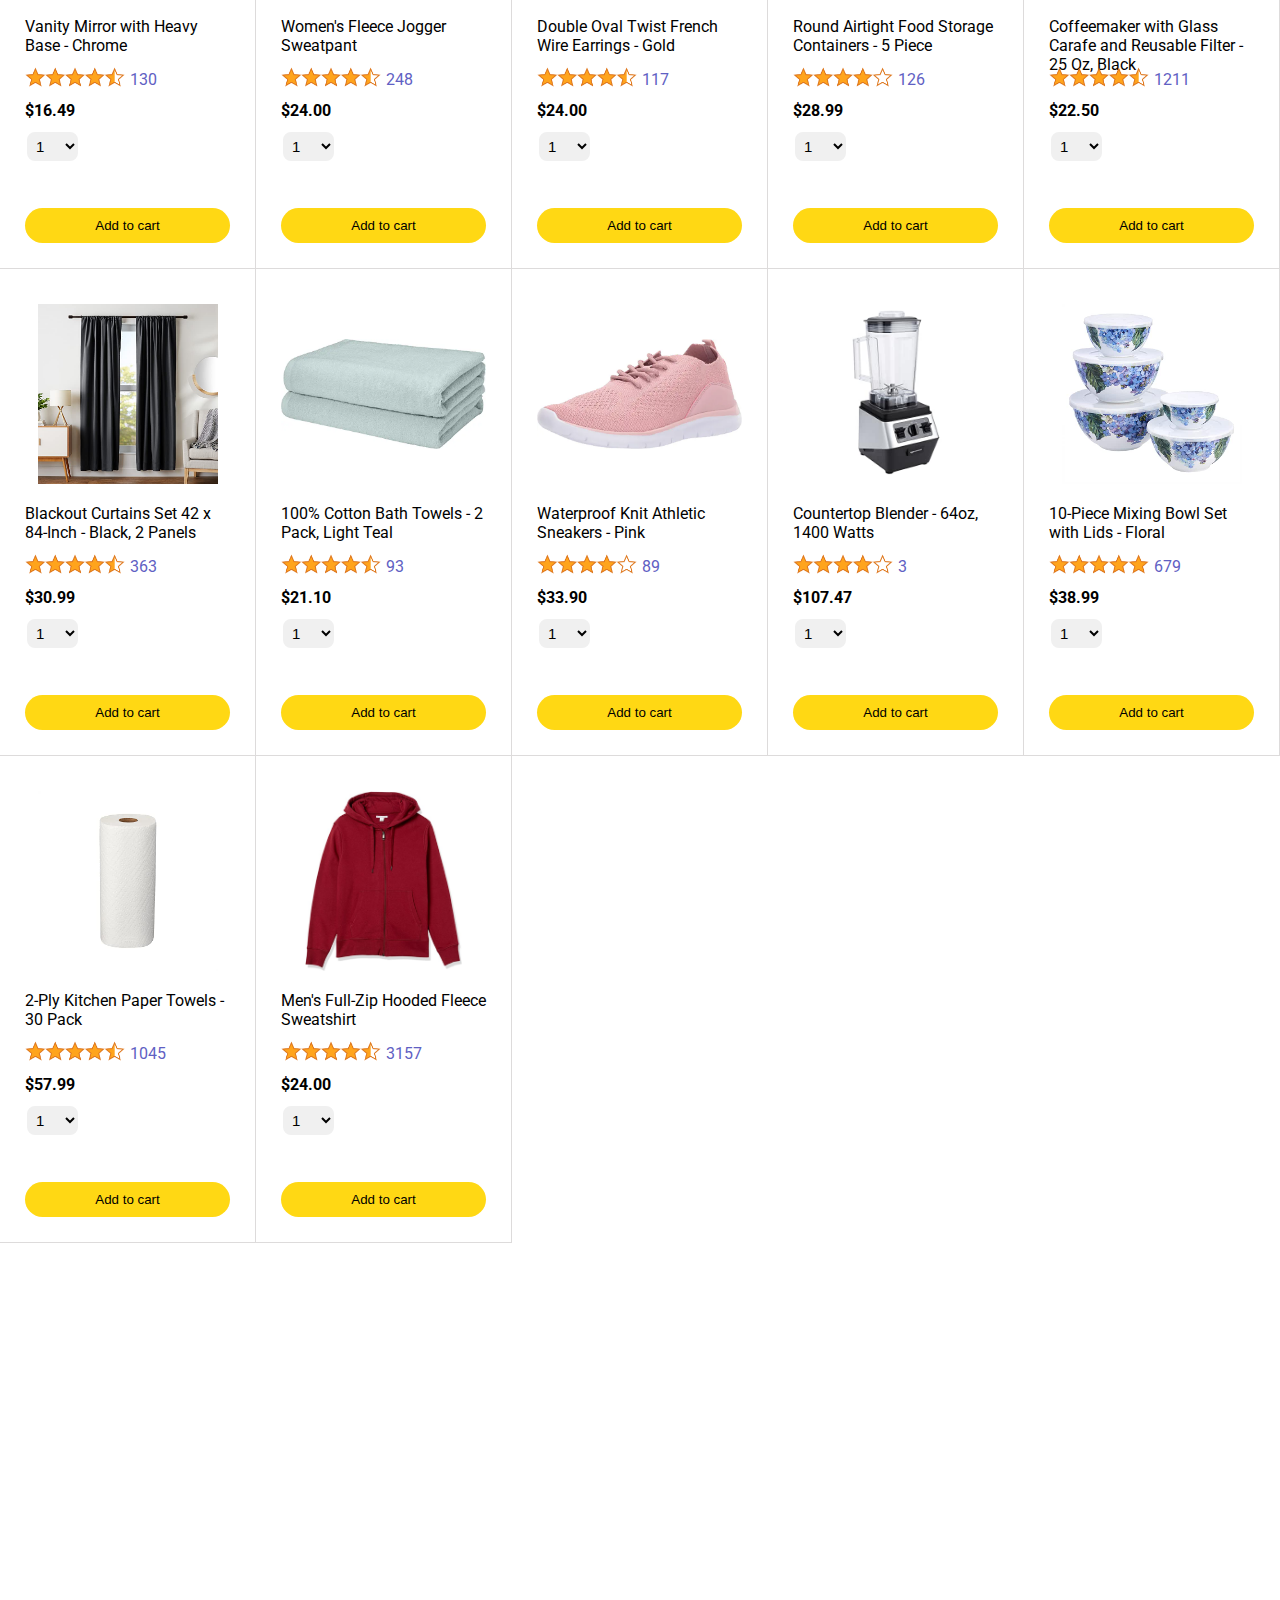
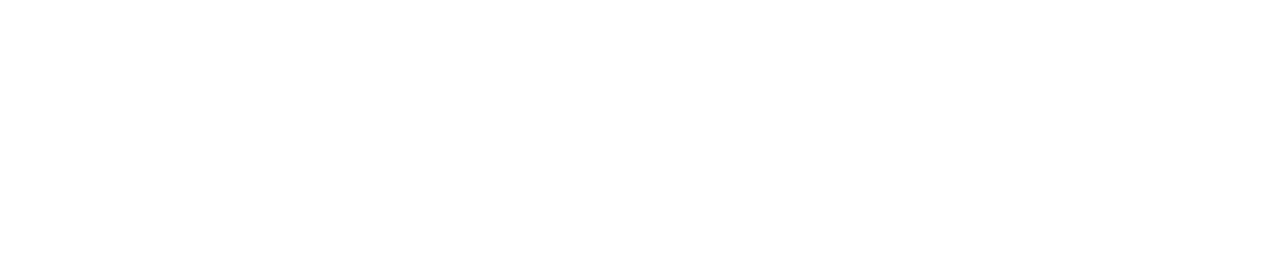
==== commit b137d174: "adding added to cart confirmation message and selecting quantity based on dropdown" ====
--- a/index.html
+++ b/index.html
@@ -41,7 +41,7 @@
         </a>
         <a class="cart-link header-link" href="checkout.html">
           <img class="cart-count-icon" src="images/cart-icon.png" alt="" />
-          <div class="cart-count">3</div>
+          <div class="cart-count">0</div>
           <div class="cart-text">Cart</div>
         </a>
       </div>
@@ -49,6 +49,7 @@
 
     <div class="main"></div>
 
+    <script src="data/cart.js"></script>
     <script src="data/products.js"></script>
     <script src="scripts/index.js"></script>
   </body>
--- a/styles/navbar.css
+++ b/styles/navbar.css
@@ -159,8 +159,10 @@
 .cart-count {
     color: #F08804;
     position: absolute;
-    top: 5px;
-    left: 30px;
+    top: 3px;
+    left: 22px;
     font-weight: 700;
     font-size: 16px;
+    width:26px;
+    text-align: center;
 }--- a/styles/items.css
+++ b/styles/items.css
@@ -94,8 +94,29 @@
     border: 2px solid #dbb303; 
 }
 
+.added-to-cart {
+    display: flex;
+    flex-direction: row;
+    align-items: center;
+    margin-top: 15px;
+    visibility: hidden;
+}
+
+.added-to-cart-visible {
+    visibility: visible;
+}
+
+.checkmark {
+    width: 20px;
+}
+
+.checkmark-content {
+    margin-left: 5px;
+    color: #067D62
+}
+
 .add-to-cart-btn {
-    margin-top: 40px;
+    margin-top: 10px;
     background-color: rgb(255, 216, 20);
     padding: 10px 0px 10px 0px;
     border-radius: 30px;
